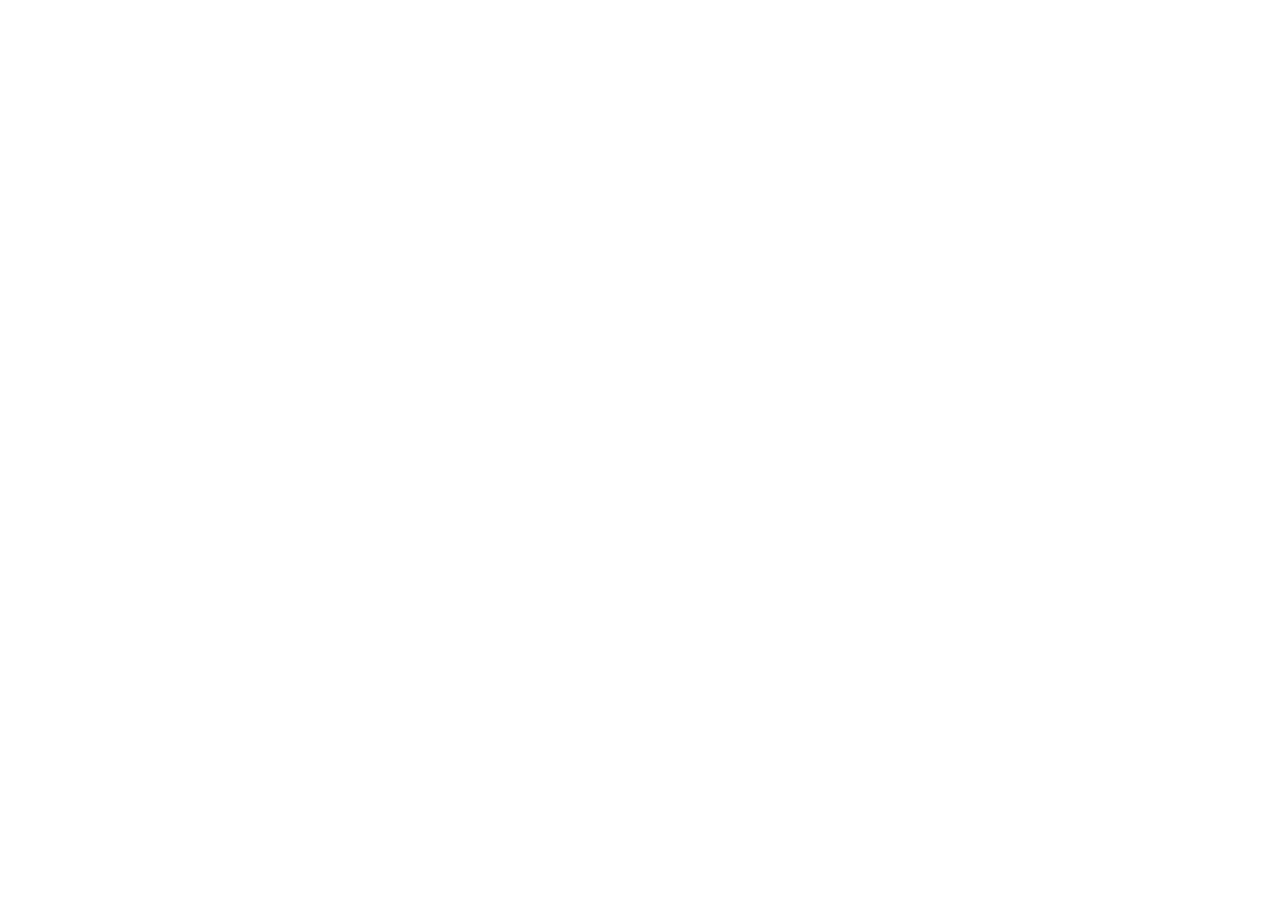
==== himnario.html @ 9c8ee249 "primera versión" ====
<!DOCTYPE html>

<html lang="es">
<head>
<meta charset="utf-8"/>
<meta content="width=device-width, initial-scale=1.0" name="viewport"/>
<title>Himnario Digital</title>
<style>
        :root {
            --bg-color: #ffffff;
            --text-color: #1a1a1a;
            --accent-color: #007aff;
            --item-bg: #f2f2f7;
        }

        @media (prefers-color-scheme: dark) {
            :root {
                --bg-color: #000000;
                --text-color: #ffffff;
                --accent-color: #0a84ff;
                --item-bg: #1c1c1e;
            }
        }

        body {
            font-family: -apple-system, BlinkMacSystemFont, "Segoe UI", Roboto, sans-serif;
            background-color: var(--bg-color);
            color: var(--text-color);
            margin: 0;
            padding: 15px;
            line-height: 1.4;
        }

        .container {
            width: 100%;
            margin: 0;
        }

        /* Buscador */
        .search-box {
            position: sticky;
            top: 0;
            z-index: 100;
            background-color: var(--bg-color);
            padding: 10px 0;
            margin-bottom: 15px;
        }

        input[type="text"] {
            width: 100%;
            padding: 15px;
            border-radius: 10px;
            border: 1px solid var(--accent-color);
            background: var(--item-bg);
            color: var(--text-color);
            font-size: 18px;
            box-sizing: border-box;
            outline: none;
        }

        /* Índice */
        .index-section {
            display: grid;
            grid-template-columns: repeat(auto-fill, minmax(280px, 1fr));
            gap: 10px;
        }

        .himno-link {
            padding: 15px;
            background: var(--item-bg);
            text-decoration: none;
            color: var(--text-color);
            border-radius: 8px;
            font-weight: 500;
            display: block;
        }

        /* Contenido del Himno */
        .himno-content {
            display: none;
            width: 100%;
        }

        .himno-content:target {
            display: block;
        }

        /* Ocultar buscador e índice si hay un target activo */
        .himno-content:target ~ .search-box,
        .himno-content:target ~ .index-section {
            display: none;
        }

        h2 { 
            margin: 10px 0 20px 0; 
            font-size: 1.8em; 
            border-bottom: 2px solid var(--accent-color);
            padding-bottom: 8px;
        }

        .letra-himno {
            white-space: pre-wrap;
            font-size: 1.25em;
            margin: 0;
            column-width: 350px;
            column-gap: 50px;
        }

        .autor {
            display: block;
            margin-top: 30px;
            font-style: italic;
            opacity: 0.8;
            font-size: 0.9em;
            text-align: right;
            border-top: 1px solid var(--item-bg);
            padding-top: 10px;
        }

        .back-btn {
            display: inline-block;
            margin-bottom: 15px;
            color: var(--accent-color);
            text-decoration: none;
            font-size: 1.1em;
            font-weight: bold;
            padding: 5px 0;
        }
    </style>
</head>
<body>
<div class="container">
<div class="himno-content" id="himno2">
<a class="back-btn" href="#">← Volver al índice</a>
<h2>Él me amó, por mi se entregó</h2>
<p class="letra-himno">Él me amó, por mi se entregó;
¡sublime sacrificio, excelso amor!
Por esto subirá de mi alma un canto
de adoración a Cristo el Salvador.

2 Él me amó por mi se entregó
yo de seguro a Él me entregaré.
A nadie amaré más que a Cristo,
sólo para Su gloria viviré.

3 Y cuando junto a multitud brillante
en Canaán vea a mi Salvador;
cantaré unido al coro de millares:
“Él me amó, por mi se entregó”.</p>
<span class="autor">Fergus Ferguson (1824-1897)</span>
</div>
</body>
</html>
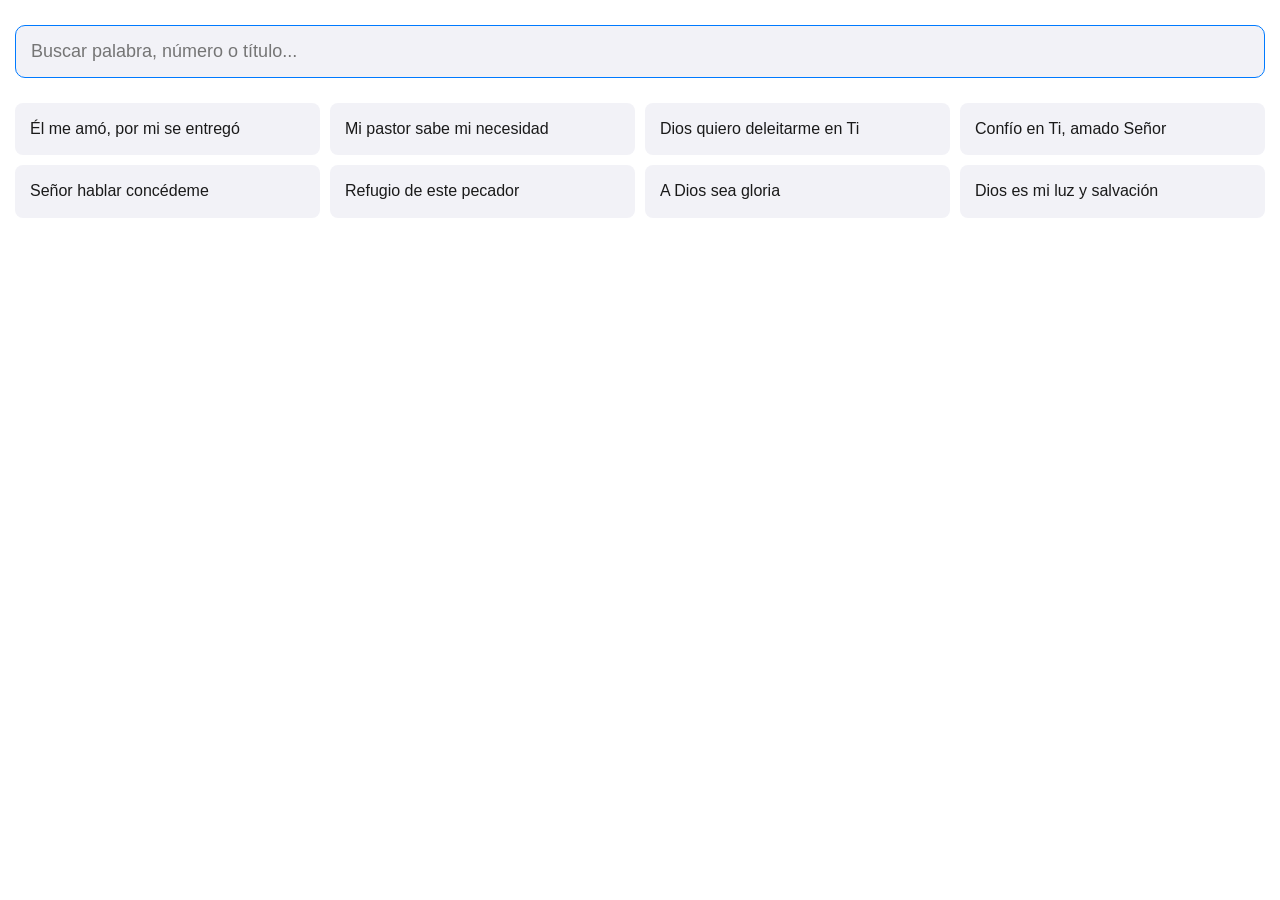
==== commit f1dc0d0f: "restaurar himnario completo" ====
--- a/himnario.html
+++ b/himnario.html
@@ -149,5 +149,250 @@
 “Él me amó, por mi se entregó”.</p>
 <span class="autor">Fergus Ferguson (1824-1897)</span>
 </div>
+<div class="himno-content" id="himno3">
+<a class="back-btn" href="#">← Volver al índice</a>
+<h2>Mi pastor sabe mi necesidad</h2>
+<p class="letra-himno">Mi pastor sabe mi necesidad
+es Jehová;
+Por quietas aguas Él me guiará;
+descanso da;
+salvó mi alma para Su gloria
+por sendas justas me conducirirá.
+
+2 Aunque por valle oscuro he de ir
+no temeré;
+porque Tú cerca siempre estás de mí
+yo confiaré;
+Ante enemigos sustento me das
+de bendición mi vida llenarás.
+
+3 Sin duda Su misericordia y bien
+me seguirán
+mientras en este mundo-aún esté
+hasta expirar;
+y la gloriosa la casa de Jehová
+mi hogar será por la eternidad.</p>
+<span class="autor">El Salterio (1912)</span>
+</div>
+<div class="himno-content" id="himno4">
+<a class="back-btn" href="#">← Volver al índice</a>
+<h2>Dios quiero deleitarme en Ti</h2>
+<p class="letra-himno">Dios quiero deleitarme en Ti
+confiar en Tu cuidar;
+en dificultad a Ti huir
+mi Amigo sin igual.
+
+2 Si esté en gran necesidad
+en Ti hay plenitud;
+con esto satisfecho esté
+mi gloria seas Tú.
+
+3 Que sea más fuerte mi fe,
+para en Ti descansar;
+confiar que la palabra del
+Señor no ha de fallar.
+
+4 Cristo el cielo aseguró
+aquí bien proveerá;
+si Sus riquezas tengo yo
+¿qué más puedo desear?
+
+5 Te encomiendo mi alma Dios,
+en Ti he de triunfar;
+desde hoy será mi afán
+a Ti complacer más.</p>
+<span class="autor">John Ryland (1753-1825)</span>
+</div>
+<div class="himno-content" id="himno6">
+<a class="back-btn" href="#">← Volver al índice</a>
+<h2>Confío en Ti, amado Señor</h2>
+<p class="letra-himno">Confío en Ti, amado Señor
+confío sólo en Ti
+para Tu gran salvación por gracia
+yo recibir.
+
+2 Confío en Ti para el perdón
+postrado a Tus pies voy
+para alcanzar Tu gracia y
+compasión
+confiando estoy.
+
+3 Confío en Ti para dirección
+sólo Tú me guiarás;
+toda necesidad que a mi llegue
+Tú suplirás.
+
+4 Confío en Ti porque Tu poder
+nunca puede fallar;
+en mi debe prevalecer siempre
+Tu voluntad.
+
+5 Confío en Ti, amado Señor
+no me dejes caer;
+en toda circunstancia y momento
+yo confiaré.</p>
+<span class="autor">Frances Ridley Havergal (1836-1879)</span>
+</div>
+<div class="himno-content" id="himno7">
+<a class="back-btn" href="#">← Volver al índice</a>
+<h2>Señor hablar concédeme</h2>
+<p class="letra-himno">Señor hablar concédeme
+en ecos vivos de Tu voz
+tal como Tú, permíteme
+buscar tus hijos perdidos.
+
+2 Oh, Señor, fortaléceme
+y mientras firme esté en Ti
+pueda mano tierna extender
+a quien se halle en feroz lid.
+
+3 Enséñame para enseñar
+las cosas hermosas que das;
+dirige, Señor, mi hablar
+para a muchos confortar.
+
+4 Dulce descanso Señor da
+para con tierna voz hablar
+palabras sabias al que está
+en hora de necesidad.
+
+5 De Tu plenitud, oh Señor
+llena mi alma hasta abundar
+de pensar y hablar con fervor
+y así Tu amor y honor mostrar.
+
+6 Úsame, Señor, úsame
+como y donde Tú quieras
+hasta que pueda Tu faz ver
+y en Tu gloria disfrutar.</p>
+<span class="autor">Frances Ridley Havergal (1836-1879)</span>
+</div>
+<div class="himno-content" id="himno5">
+<a class="back-btn" href="#">← Volver al índice</a>
+<h2>Refugio de este pecador</h2>
+<p class="letra-himno">Refugio de este pecador,
+iré Señor Jesús a Ti;
+en las riquezas de Tu amor,
+acuérdate, oh Dios, de mí.
+
+2 Confieso que culpable soy,
+confieso también que soy vil;
+pero por Ti yo salvo soy,
+seguro estoy en Tu redil.
+
+3 Auxíliame, Señor Jesús,
+liberta mi alma de maldad;
+en mí derrama de Tu luz,
+llena mi alma de bondad.
+
+4 En toda mi necesidad
+escucha mi clamor Señor;
+revísteme de Tu verdad
+colma mi alma con Tu amor.</p>
+<span class="autor">Thomas Westrup (1837-1909)</span>
+</div>
+
+<div class="himno-content" id="himno1">
+<a class="back-btn" href="#">← Volver al índice</a>
+<h2>A Dios sea gloria</h2>
+<p class="letra-himno">A Dios sea gloria,
+por gran salvación
+Su amor ha mostrado
+en Su Hijo que dio;
+quien por Su gran obra
+redención ganó
+y a vida eterna
+camino abrió
+
+Adorad al Señor tierra
+escucha Su voz
+Adorad al Señor pueblos
+gócense en Dios;
+Venid ante el Padre
+por Cristo el Señor
+y dadle la gloria
+por Su salvación.
+
+2 Redención completa
+Su sangre compró
+a cada creyente
+¡Dios lo prometió!
+Los viles pecados
+de aquel que creyó
+en Cristo recibe
+vida y perdón.
+
+3 Grandes maravillas
+Él ha hecho ya
+y en Cristo me gozo
+por Su gran bondad
+y más puro y grande
+ese gozo será
+cuando esté con Cristo
+por la eternidad.</p>
+<span class="autor">Fanny Jane Crosby (1820-1915)</span>
+</div>
+
+<div class="himno-content" id="himno2b">
+<a class="back-btn" href="#">← Volver al índice</a>
+<h2>Dios es mi luz y salvación</h2>
+<p class="letra-himno">Dios es mi luz y salvación
+¿de quién podría tener temor?
+Si el Señor es mi protector
+triunfaré en luchas y tentación.
+
+2 El mayor gozo de mi ser
+que con el corazón buscaré:
+es en la Casa de Dios estar
+y toda mi vida a Él dedicar.
+
+3 Por esto ruego sin cesar
+y Dios mi oración oirá;
+así mi alma descubrirá
+más de Su hermosura,
+gracia y bondad.
+
+4 Si en aflicción me he de hallar
+¡en Su morada me ocultará!
+Mi esperanza firme estará
+con Su mano fuerte me sostendrá.
+
+5 Si mis amigos ya no están
+o pierda todo amor paternal,
+Dios, en quien mi esperanza está,
+mi Amigo, mi Padre siempre será.</p>
+<span class="autor">Anne Steele (1717-1778)</span>
+</div>
+<div class="search-box">
+<input id="searchInput" onkeyup="filterHymns()" placeholder="Buscar palabra, número o título..." type="text"/>
+</div>
+<div class="index-section" id="hymnList">
+<a class="himno-link" data-target="himno2" href="#himno2">Él me amó, por mi se entregó</a>
+<a class="himno-link" data-target="himno3" href="#himno3">Mi pastor sabe mi necesidad</a>
+<a class="himno-link" data-target="himno4" href="#himno4">Dios quiero deleitarme en Ti</a><a class="himno-link" data-target="himno6" href="#himno6">Confío en Ti, amado Señor</a><a class="himno-link" data-target="himno7" href="#himno7">Señor hablar concédeme</a><a class="himno-link" data-target="himno5" href="#himno5">Refugio de este pecador</a><a class="himno-link" data-target="himno1" href="#himno1">A Dios sea gloria</a><a class="himno-link" data-target="himno2b" href="#himno2b">Dios es mi luz y salvación</a></div>
+</div>
+<script>
+    function filterHymns() {
+        const input = document.getElementById('searchInput');
+        const filter = input.value.toLowerCase();
+        const list = document.getElementById('hymnList');
+        const links = list.getElementsByClassName('himno-link');
+
+        for (let i = 0; i < links.length; i++) {
+            const link = links[i];
+            const targetId = link.getAttribute('data-target');
+            const himnoContainer = document.getElementById(targetId);
+            
+            // Obtenemos todo el texto: título y letra
+            const contenidoCompleto = (link.textContent + " " + himnoContainer.innerText).toLowerCase();
+
+            if (contenidoCompleto.includes(filter)) {
+                link.style.display = "";
+            } else {
+                link.style.display = "none";
+            }
+        }
+    }
+</script>
 </body>
 </html>
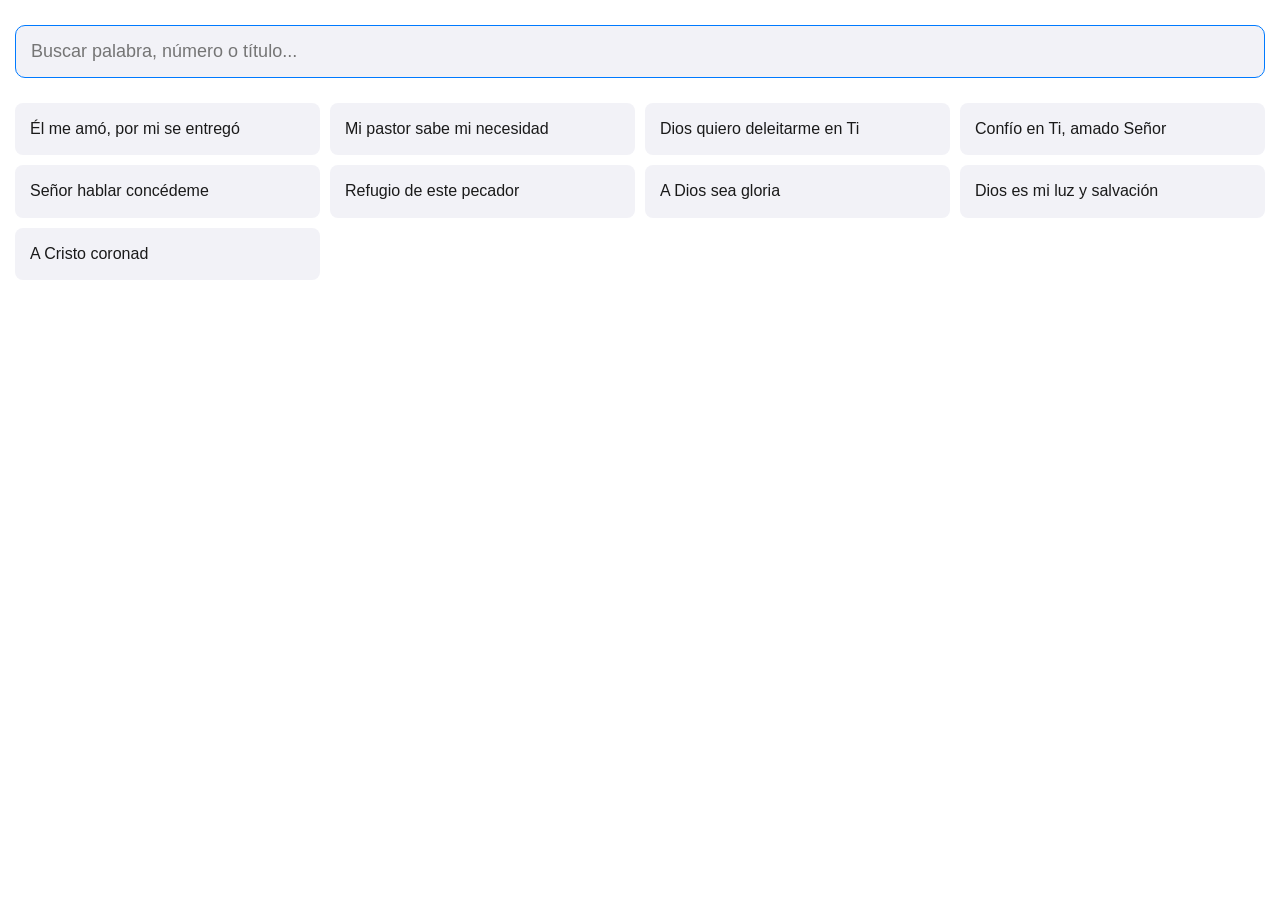
==== commit e878e49f: "Agregar himno 'A Cristo coronad'" ====
--- a/himnario.html
+++ b/himnario.html
@@ -363,13 +363,44 @@
 mi Amigo, mi Padre siempre será.</p>
 <span class="autor">Anne Steele (1717-1778)</span>
 </div>
+
+<div class="himno-content" id="himno8">
+<a class="back-btn" href="#">← Volver al índice</a>
+<h2>A Cristo coronad</h2>
+<p class="letra-himno">A Cristo coronad
+Divino Salvador,
+sentado en alta majestad
+es digno de loor.
+Al Rey de gloria y paz
+loores tributad,
+y bendecid al Inmortal
+por toda eternidad.
+
+2 A Cristo coronad
+Señor de nuestro amor,
+al Triunfante celebrad,
+glorioso vencedor.
+Potente Rey de paz
+el triunfo consumó,
+y por Su muerte en la cruz
+Su gran amor mostró.
+
+3 A Cristo coronad
+Señor de vida y luz,
+con alabanzas proclamad
+los triunfos de la cruz.
+A Él, pues, adorad,
+Señor de salvación,
+loor eterno tributad
+de todo corazón.</p>
+</div>
 <div class="search-box">
 <input id="searchInput" onkeyup="filterHymns()" placeholder="Buscar palabra, número o título..." type="text"/>
 </div>
 <div class="index-section" id="hymnList">
 <a class="himno-link" data-target="himno2" href="#himno2">Él me amó, por mi se entregó</a>
 <a class="himno-link" data-target="himno3" href="#himno3">Mi pastor sabe mi necesidad</a>
-<a class="himno-link" data-target="himno4" href="#himno4">Dios quiero deleitarme en Ti</a><a class="himno-link" data-target="himno6" href="#himno6">Confío en Ti, amado Señor</a><a class="himno-link" data-target="himno7" href="#himno7">Señor hablar concédeme</a><a class="himno-link" data-target="himno5" href="#himno5">Refugio de este pecador</a><a class="himno-link" data-target="himno1" href="#himno1">A Dios sea gloria</a><a class="himno-link" data-target="himno2b" href="#himno2b">Dios es mi luz y salvación</a></div>
+<a class="himno-link" data-target="himno4" href="#himno4">Dios quiero deleitarme en Ti</a><a class="himno-link" data-target="himno6" href="#himno6">Confío en Ti, amado Señor</a><a class="himno-link" data-target="himno7" href="#himno7">Señor hablar concédeme</a><a class="himno-link" data-target="himno5" href="#himno5">Refugio de este pecador</a><a class="himno-link" data-target="himno1" href="#himno1">A Dios sea gloria</a><a class="himno-link" data-target="himno2b" href="#himno2b">Dios es mi luz y salvación</a><a class="himno-link" data-target="himno8" href="#himno8">A Cristo coronad</a></div>
 </div>
 <script>
     function filterHymns() {
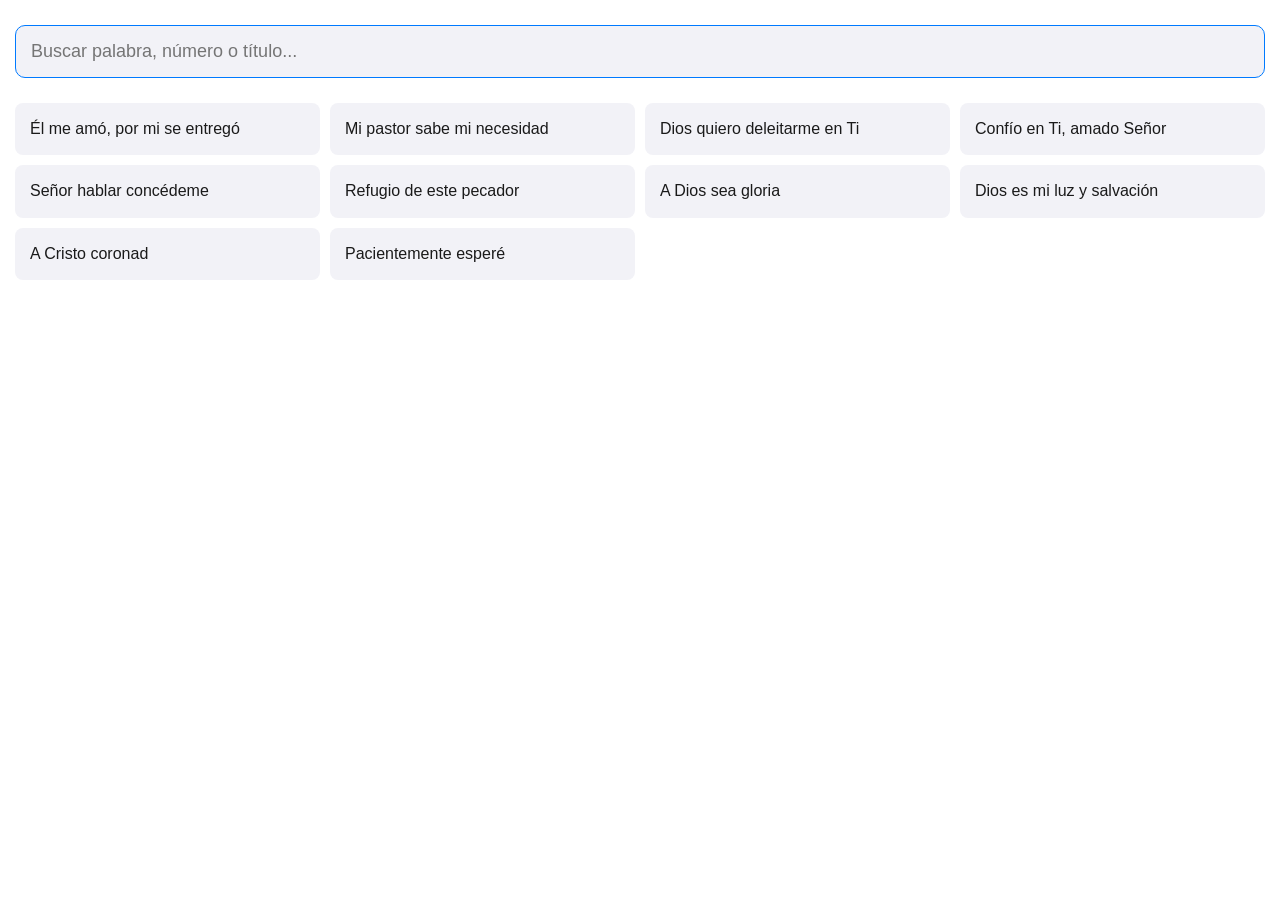
==== commit 59729967: "Agregar himno Pacientemente esperé" ====
--- a/himnario.html
+++ b/himnario.html
@@ -394,13 +394,47 @@
 loor eterno tributad
 de todo corazón.</p>
 </div>
+
+<div class="himno-content" id="himno9">
+<a class="back-btn" href="#">← Volver al índice</a>
+<h2>Pacientemente esperé</h2>
+<p class="letra-himno">Pacientemente esperé
+a Jehová mi Dios;
+Su-oído-a mi inclinó Él
+mi clamor escuchó.
+
+2 De mis miserias me sacó,
+y desesperación
+mis pies en roca afirmó,
+mis pasos alineó.
+
+3 Nueva canción me dio-a cantar
+para-a Dios alabar
+muchos veránlo y temerán
+y en Dios confiarán.
+
+4 Bendito el hombre que en verdad
+confiando-en Dios está;
+quien no se inclina a vanidad,
+orgullo ni maldad.
+
+5 Tu maravilloso obrar
+has aumentado Dios
+Tus pensamientos de bondad
+innumerables son
+
+6 Tus misericordias Señor
+no retengas de mi;
+que Tu verdad y tierno-amor
+sustenten mi vivir.</p>
+</div>
 <div class="search-box">
 <input id="searchInput" onkeyup="filterHymns()" placeholder="Buscar palabra, número o título..." type="text"/>
 </div>
 <div class="index-section" id="hymnList">
 <a class="himno-link" data-target="himno2" href="#himno2">Él me amó, por mi se entregó</a>
 <a class="himno-link" data-target="himno3" href="#himno3">Mi pastor sabe mi necesidad</a>
-<a class="himno-link" data-target="himno4" href="#himno4">Dios quiero deleitarme en Ti</a><a class="himno-link" data-target="himno6" href="#himno6">Confío en Ti, amado Señor</a><a class="himno-link" data-target="himno7" href="#himno7">Señor hablar concédeme</a><a class="himno-link" data-target="himno5" href="#himno5">Refugio de este pecador</a><a class="himno-link" data-target="himno1" href="#himno1">A Dios sea gloria</a><a class="himno-link" data-target="himno2b" href="#himno2b">Dios es mi luz y salvación</a><a class="himno-link" data-target="himno8" href="#himno8">A Cristo coronad</a></div>
+<a class="himno-link" data-target="himno4" href="#himno4">Dios quiero deleitarme en Ti</a><a class="himno-link" data-target="himno6" href="#himno6">Confío en Ti, amado Señor</a><a class="himno-link" data-target="himno7" href="#himno7">Señor hablar concédeme</a><a class="himno-link" data-target="himno5" href="#himno5">Refugio de este pecador</a><a class="himno-link" data-target="himno1" href="#himno1">A Dios sea gloria</a><a class="himno-link" data-target="himno2b" href="#himno2b">Dios es mi luz y salvación</a><a class="himno-link" data-target="himno8" href="#himno8">A Cristo coronad</a><a class="himno-link" data-target="himno9" href="#himno9">Pacientemente esperé</a></div>
 </div>
 <script>
     function filterHymns() {
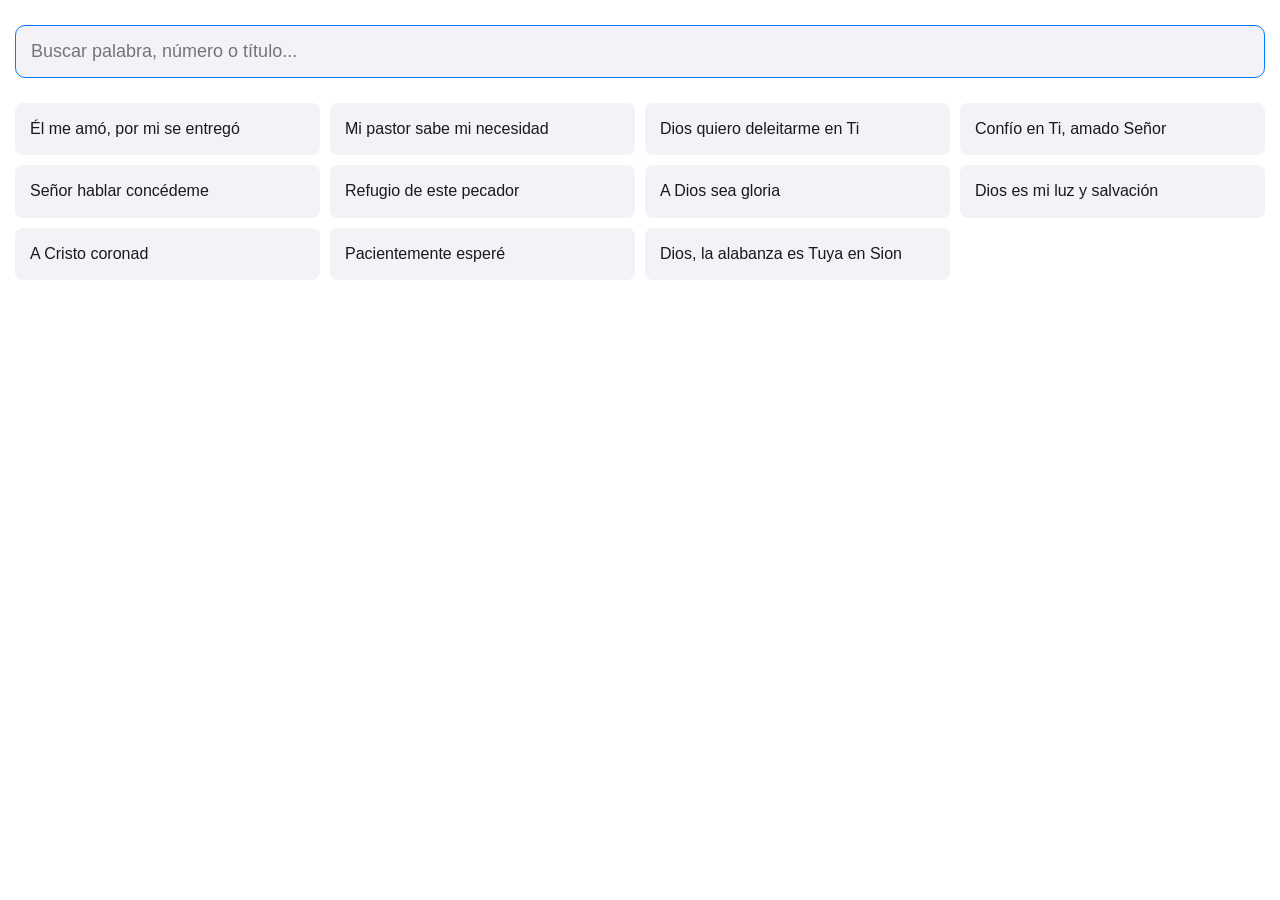
==== commit dfc4f094: "Agregar himno Dios, la alabanza es Tuya en Sion" ====
--- a/himnario.html
+++ b/himnario.html
@@ -168,7 +168,7 @@
 
 3 Sin duda Su misericordia y bien
 me seguirán
-mientras en este mundo-aún esté
+mientras en este mundo aún esté
 hasta expirar;
 y la gloriosa la casa de Jehová
 mi hogar será por la eternidad.</p>
@@ -400,7 +400,7 @@
 <h2>Pacientemente esperé</h2>
 <p class="letra-himno">Pacientemente esperé
 a Jehová mi Dios;
-Su-oído-a mi inclinó Él
+Su oído a mi inclinó Él
 mi clamor escuchó.
 
 2 De mis miserias me sacó,
@@ -408,13 +408,13 @@
 mis pies en roca afirmó,
 mis pasos alineó.
 
-3 Nueva canción me dio-a cantar
-para-a Dios alabar
+3 Nueva canción me dio a cantar
+para a Dios alabar
 muchos veránlo y temerán
 y en Dios confiarán.
 
 4 Bendito el hombre que en verdad
-confiando-en Dios está;
+confiando en Dios está;
 quien no se inclina a vanidad,
 orgullo ni maldad.
 
@@ -425,8 +425,38 @@
 
 6 Tus misericordias Señor
 no retengas de mi;
-que Tu verdad y tierno-amor
+que Tu verdad y tierno amor
 sustenten mi vivir.</p>
+</div>
+
+<div class="himno-content" id="himno10">
+<a class="back-btn" href="#">← Volver al índice</a>
+<h2>Dios, la alabanza es Tuya en Sion</h2>
+<p class="letra-himno">Dios, la alabanza es Tuya en Sion
+Tu oyes nuestra oración;
+hacia Tu trono todos irán
+en Jesús salvados serán.
+
+2 En aflicción y tentación
+firme esté el corazón;
+permítenos de Cristo probar
+Su amor, dulzura y amistad.
+
+3 ¡Oh, cuánta dicha es tuyo ser!
+¡tan tierno y fiel Pastor tener!
+Salvador en la tierra y mar
+¡cuán bueno es en Ti confiar!
+
+4 Tú eres quien sosiega el mar,
+fija montes en su lugar;
+te canta el alba y atardecer,
+la tierra muestra Tu poder.
+
+5 Mi alma, Señor, tómala
+con Tu poder restáurala;
+Tu gran amor florezca en mi
+y que dé fruto para Ti.</p>
+<span class="autor">Henry Francis Lyte (1793-1847)</span>
 </div>
 <div class="search-box">
 <input id="searchInput" onkeyup="filterHymns()" placeholder="Buscar palabra, número o título..." type="text"/>
@@ -434,7 +464,7 @@
 <div class="index-section" id="hymnList">
 <a class="himno-link" data-target="himno2" href="#himno2">Él me amó, por mi se entregó</a>
 <a class="himno-link" data-target="himno3" href="#himno3">Mi pastor sabe mi necesidad</a>
-<a class="himno-link" data-target="himno4" href="#himno4">Dios quiero deleitarme en Ti</a><a class="himno-link" data-target="himno6" href="#himno6">Confío en Ti, amado Señor</a><a class="himno-link" data-target="himno7" href="#himno7">Señor hablar concédeme</a><a class="himno-link" data-target="himno5" href="#himno5">Refugio de este pecador</a><a class="himno-link" data-target="himno1" href="#himno1">A Dios sea gloria</a><a class="himno-link" data-target="himno2b" href="#himno2b">Dios es mi luz y salvación</a><a class="himno-link" data-target="himno8" href="#himno8">A Cristo coronad</a><a class="himno-link" data-target="himno9" href="#himno9">Pacientemente esperé</a></div>
+<a class="himno-link" data-target="himno4" href="#himno4">Dios quiero deleitarme en Ti</a><a class="himno-link" data-target="himno6" href="#himno6">Confío en Ti, amado Señor</a><a class="himno-link" data-target="himno7" href="#himno7">Señor hablar concédeme</a><a class="himno-link" data-target="himno5" href="#himno5">Refugio de este pecador</a><a class="himno-link" data-target="himno1" href="#himno1">A Dios sea gloria</a><a class="himno-link" data-target="himno2b" href="#himno2b">Dios es mi luz y salvación</a><a class="himno-link" data-target="himno8" href="#himno8">A Cristo coronad</a><a class="himno-link" data-target="himno9" href="#himno9">Pacientemente esperé</a><a class="himno-link" data-target="himno10" href="#himno10">Dios, la alabanza es Tuya en Sion</a></div>
 </div>
 <script>
     function filterHymns() {
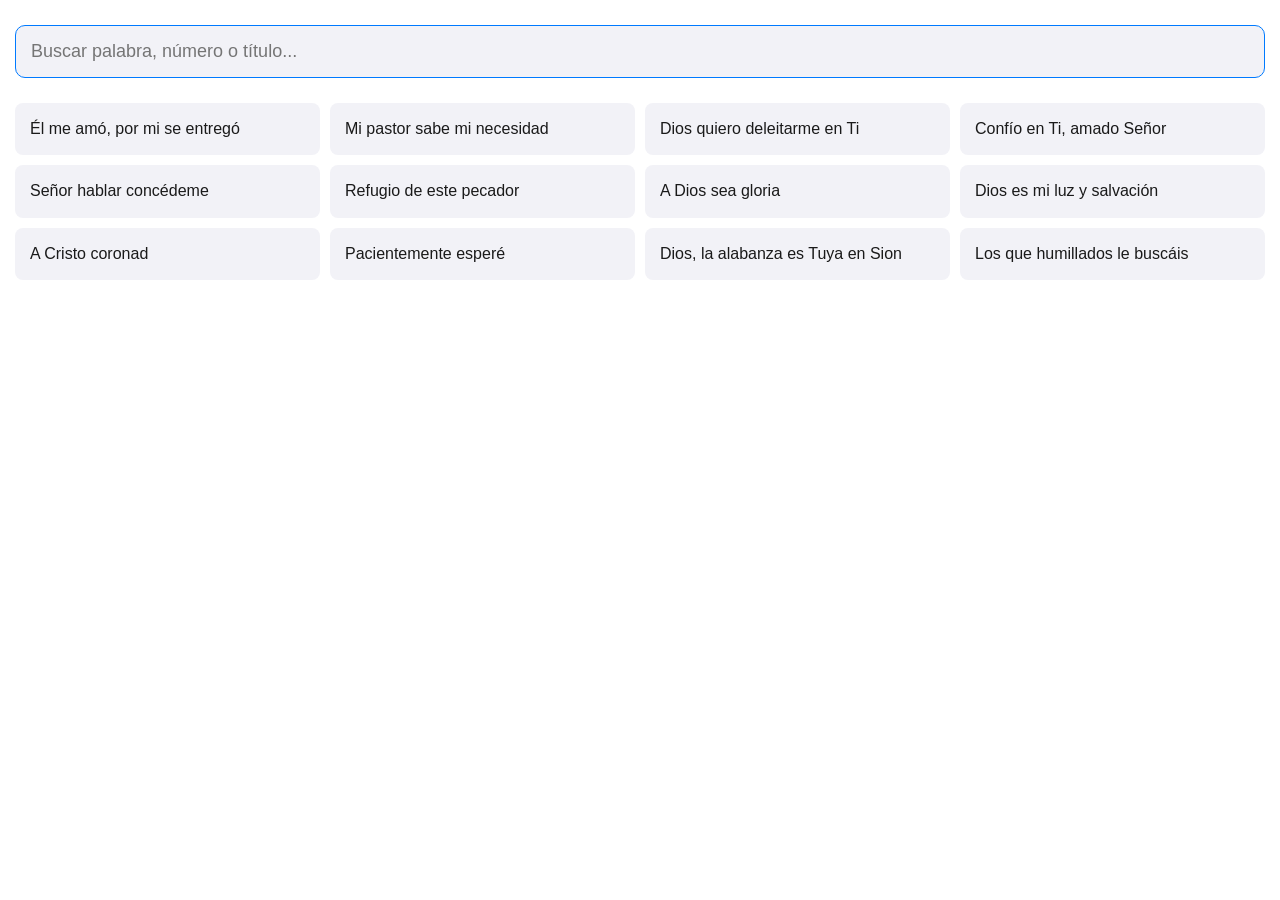
==== commit 980bbde5: "Agregar himno Los que humillados le buscáis" ====
--- a/himnario.html
+++ b/himnario.html
@@ -458,13 +458,43 @@
 y que dé fruto para Ti.</p>
 <span class="autor">Henry Francis Lyte (1793-1847)</span>
 </div>
+
+<div class="himno-content" id="himno11">
+<a class="back-btn" href="#">← Volver al índice</a>
+<h2>Los que humillados le buscáis</h2>
+<p class="letra-himno">Los que humillados le buscáis
+ahuyentad el temor;
+sobrecogidos vengan, ved
+donde Jesús yació.
+
+2 Así el Señor se humilló
+¡maravilloso amor!
+Su vida y sangre por ti dio
+muerte experimentó.
+
+3 Alzad la vista y cantad:
+¡Cristo resucitó!
+las garras de la muerte Él
+con poder conquistó.
+
+4 Ahora en gloria Cristo está
+después del deshonor;
+y reina por la eternidad
+quien en muerte habitó.
+
+5 Con gozo tal como el Señor
+mi tumba he de mirar
+y al cielo Él me llevará
+al reino celestial.</p>
+<span class="autor">Phillip Doddridge (1702-1751)</span>
+</div>
 <div class="search-box">
 <input id="searchInput" onkeyup="filterHymns()" placeholder="Buscar palabra, número o título..." type="text"/>
 </div>
 <div class="index-section" id="hymnList">
 <a class="himno-link" data-target="himno2" href="#himno2">Él me amó, por mi se entregó</a>
 <a class="himno-link" data-target="himno3" href="#himno3">Mi pastor sabe mi necesidad</a>
-<a class="himno-link" data-target="himno4" href="#himno4">Dios quiero deleitarme en Ti</a><a class="himno-link" data-target="himno6" href="#himno6">Confío en Ti, amado Señor</a><a class="himno-link" data-target="himno7" href="#himno7">Señor hablar concédeme</a><a class="himno-link" data-target="himno5" href="#himno5">Refugio de este pecador</a><a class="himno-link" data-target="himno1" href="#himno1">A Dios sea gloria</a><a class="himno-link" data-target="himno2b" href="#himno2b">Dios es mi luz y salvación</a><a class="himno-link" data-target="himno8" href="#himno8">A Cristo coronad</a><a class="himno-link" data-target="himno9" href="#himno9">Pacientemente esperé</a><a class="himno-link" data-target="himno10" href="#himno10">Dios, la alabanza es Tuya en Sion</a></div>
+<a class="himno-link" data-target="himno4" href="#himno4">Dios quiero deleitarme en Ti</a><a class="himno-link" data-target="himno6" href="#himno6">Confío en Ti, amado Señor</a><a class="himno-link" data-target="himno7" href="#himno7">Señor hablar concédeme</a><a class="himno-link" data-target="himno5" href="#himno5">Refugio de este pecador</a><a class="himno-link" data-target="himno1" href="#himno1">A Dios sea gloria</a><a class="himno-link" data-target="himno2b" href="#himno2b">Dios es mi luz y salvación</a><a class="himno-link" data-target="himno8" href="#himno8">A Cristo coronad</a><a class="himno-link" data-target="himno9" href="#himno9">Pacientemente esperé</a><a class="himno-link" data-target="himno10" href="#himno10">Dios, la alabanza es Tuya en Sion</a><a class="himno-link" data-target="himno11" href="#himno11">Los que humillados le buscáis</a></div>
 </div>
 <script>
     function filterHymns() {
